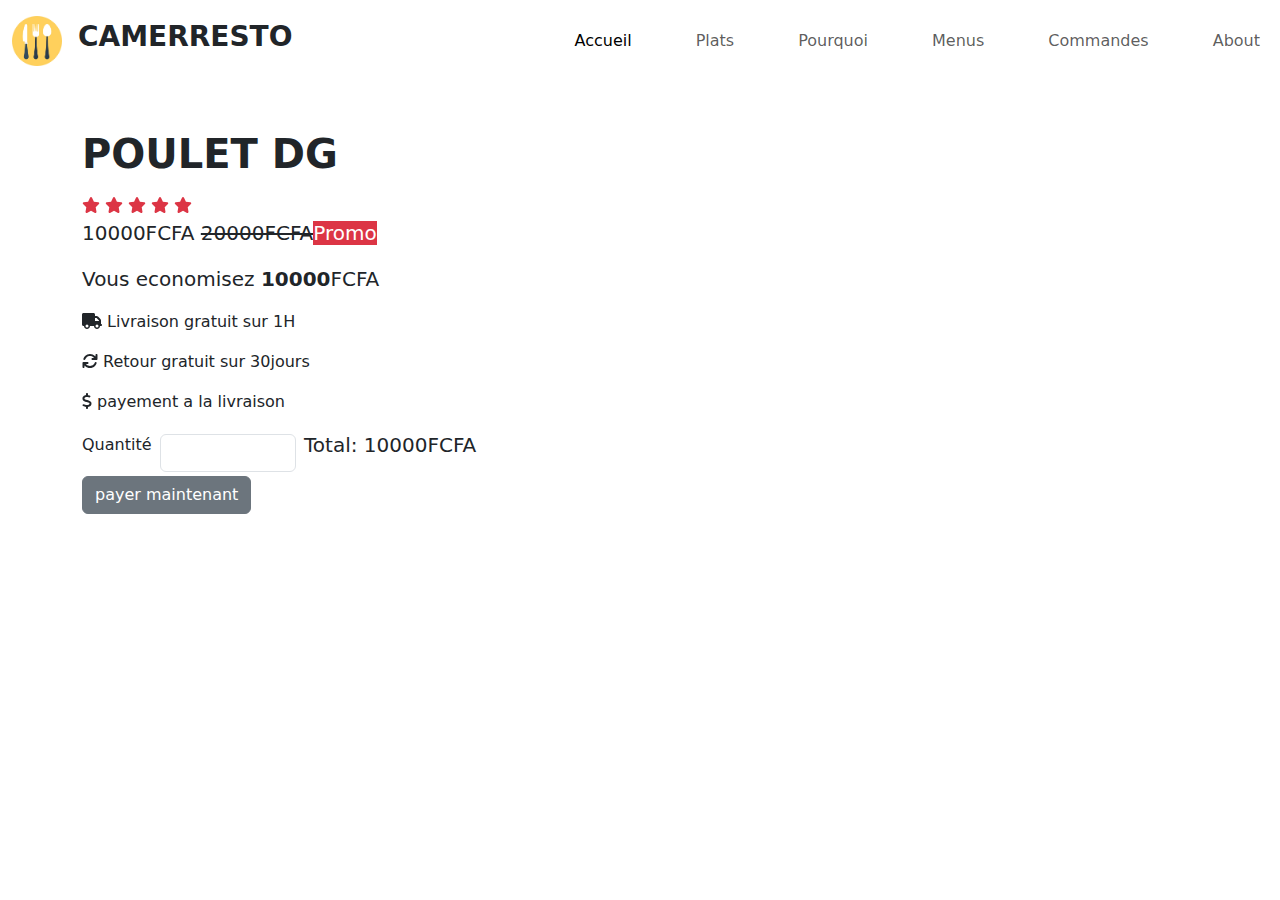
==== commande.html @ 1966eed4 "mon projet e-commerce" ====
<!DOCTYPE html>
<html lang="en">
<head>
    <meta charset="UTF-8">
    <meta name="viewport" content="width=device-width, initial-scale=1.0">
    <title>commande</title>
    <link rel="stylesheet" href="css/index.css">
    <link rel="stylesheet" href="css/bootstrap.min.css">
    <link rel="stylesheet" href="css/all.min.css">
</head>
<body>
    <section>
    <nav class="navbar navbar-expand-lg ">
        <div class="container-fluid">
          <a class="navbar-brand" href="#"><img src="image/logo-removebg-preview.png " width="50px" alt=""></a><p class="fs-3 fw-bold pt-2" >CAMERRESTO</p>
          <button class="navbar-toggler" type="button" data-bs-toggle="collapse" data-bs-target="#navbarNav" aria-controls="navbarNav" aria-expanded="false" aria-label="Toggle navigation">
            <span class="navbar-toggler-icon"></span>
          </button>
          <div class="collapse navbar-collapse" id="navbarNav">
            <ul class="navbar-nav gap-5">
              <li class="nav-item">
                <a class="nav-link active" aria-current="page" href="index.html">Accueil</a>
              </li>
              <li class="nav-item">
                <a class="nav-link" href="#">Plats</a>
              </li>
              <li class="nav-item">
                <a class="nav-link" href="#">Pourquoi</a>
              </li>
              <li class="nav-item">
                <a class="nav-link" href="#">Menus</a>
              </li>
              <li class="nav-item">
                <a class="nav-link" href="#">Commandes</a>
              </li>
              <li class="nav-item">
                <a class="nav-link" href="#">About</a>
              </li>
    
             

             
            </ul>
          </div>
        </div>
      </nav>
      <section>
    <div class="container">
        <div class="row pt-5">
            <div class="order"></div>
            <div class="col-lg-6 ">
                <p class="display-6 fw-bold"> POULET DG</p>
                <div class=" text-danger">  <i class="fa-solid fa-star"></i>
                    <i class="fa-solid fa-star"></i>
                    <i class="fa-solid fa-star"></i>
                    <i class="fa-solid fa-star"></i>
                    <i class="fa-solid fa-star"></i>
                  </div>
                 <p class="fs-5">10000FCFA <span class="fs-5 text-decoration-line-through">20000FCFA</span><span class="fs-5 bg-danger text-white">Promo</span>
                    <p class="fs-5">Vous economisez <span class="fw-bold">10000</span>FCFA</p>
                    <p class=""><i class="fa-solid fa-truck"></i> Livraison gratuit sur 1H</p>
                    <p class=""><i class="fa-solid fa-refresh"></i> Retour gratuit sur 30jours</p>
                    <p class=""><i class="fa-solid fa-dollar-sign"></i> payement a la livraison</p>
                    <div class="hstack gap-2">
                    <p>Quantité</p>
                    <input type="number" class="form-control w-25 " min="1" max="5">
                    <p class="fs-5">Total: <span>10000</span>FCFA </p>
                    
                </div>
        <button class="btn btn-secondary" data-bs-target="#exampleModalToggle2" data-bs-toggle="modal">payer maintenant</button>
               


              </div>
        </div>
    </div>
</section>
<div class="modal fade" id="exampleModalToggle" aria-hidden="true" aria-labelledby="exampleModalToggleLabel" tabindex="-1">
 
</div>
<div class="modal fade" id="exampleModalToggle2" aria-hidden="true" aria-labelledby="exampleModalToggleLabel2" tabindex="-1">
  <div class="modal-dialog modal-dialog-centered">
    <div class="modal-content">
      <div class="modal-header">
        <h1 class="modal-title fs-5" id="exampleModalToggleLabel2">Detail sur la carte</h1>
        <button type="button" class="btn-close" data-bs-dismiss="modal" aria-label="Close"></button>
      </div>
      <P class="fs-6 text-center">VOUS ALLEZ PAYER AU TOTAL:</P>

      <form class="row g-3 needs-validation novalidate">
        <div class="col-md-6">
          <input type="text" class="form-control" id="validationCustom01" placeholder="Entrer votre nom" required>
        </div>
        <div class="col-md-6">
          
          <input type="email" class="form-control" id="validationCustom02" value=""  placeholder="Entrer votre address">
          
        </div>
        <div class="col-md-6">
         
          <input type="number" class="form-control" id="validationCustom03" placeholder="Entrer votre télephone" required>
          
        </div>
        <div class="col-md-6">
         
          <select class="form-select" aria-label="Default select example" id="validationCustom04"required>
            <option selected>mode de payement</option>
            <option value="1">MTN money</option>
            <option value="2">Orange money</option>
            <option value="3">Paypall</option>
            </select>
          
        </div>
      </form>

    <div class="col-md-12 pt-2 text-center">
        <button class="btn btn-primary w-100" data-bs-target="#exampleModalToggle2" data-bs-toggle="modal" disabled >Payer</button>
      </div>
    </div>
  </div>
</div>



    <script src="js/index.js"></script>
    <script src="js/all.min.js"></script>
    <script src="js/bootstrap.bundle.min.js"></script>
</body>
</html>
---- css/index.css ----
*{
    margin: 0;
    padding: 0;
    box-sizing: border-box;
}


.navbar-collapse{
display: flex;
justify-content:flex-end;

} 
.spa{
    position: relative;
    top: -21px;
    left: -70px;
    background-color: red;
    padding:3px;
   
    text-align: center;
    color: white;
    border-radius: 10px;
    font-size: 15px;
}
.btn2{
    display: flex;
    justify-content: center;
    position: relative;
    left: 1rem;
}
 


.col{
    position: relative;
    top: -30px;
}
.btn3{
    display: flex;
    justify-content: center;
}
.image img{
  display: flex;
  justify-content: center;
 border-radius: 50%;
 height: 30rem;
}
.carousel-inner{
    height: 30rem;
   }
   .carousel-item img{
       filter: brightness(50%);
     }
     .carousel-caption{
        display: flex;
        justify-content: center;
       position:absolute;
       top: 140px;
     
     }


     @media screen and (max-width:400px){
        .carousel-item{
            height: auto;
     }
     .carousel-caption{
        position:relative;
        top: -15rem;
    
       
     
      }
    }
    
     @media screen and (max-width:900px){
        .carousel-item{
            height: auto;
        }

       
    }
    @media screen  and (max-width:400px){
        .carousel-caption{
          position:relative;
          top: 20rem;
          display: flex;
          justify-content: center;
          flex-direction: column;
       
        }
       }
   
       @media screen  and (max-width:400px){
        .carousel-indicators{
     
          display: flex;
          justify-content: center;
          position: relative;
          top: 11rem;
       
        }
    }
        
    @media screen  and (max-width:400px){
        .carousel-caption{
          position:relative;
          top: 20rem;
          display: flex;
          justify-content: center;
          flex-direction: column;
       
        }
      
       }
       @media screen  and (max-width:400px){
        .carousel-control-prev-icon ,  .carousel-control-next-icon {
          position:relative;
          top: -7rem;
         display: flex;
         justify-content: center;
 
        }  
        .navbar p{
            position: relative;
            left: -60px;
            top: 2px;
        }
        .para{
            display: flex;
            justify-content: center;
            position:absolute;
            top: 18rem;
            left: 30px;
        }
        .carda{
          gap: 20px;  
        }
        
        .card{
            display: flex;
            justify-content: center;
            position: absolute;
            top: -12rem;  
        }
        .page{
         
            position: relative;
            top: -9rem;

        }
       
    }

    @media screen  and (max-width:900px){
     .carousel-caption{
       position:absolute;
       top: 10rem;
       display: flex;
       justify-content: center;
    
     }
     .carda{
        gap: 20px; 
        display: inline-block; 
      }
    
     
    }
    a:hover{
        background-color: gray;
        border-radius: 5px;



    }
    #header {
      background:white;
      transition: all 0.5s;
      z-index: 997;
      height: 70px;
    }
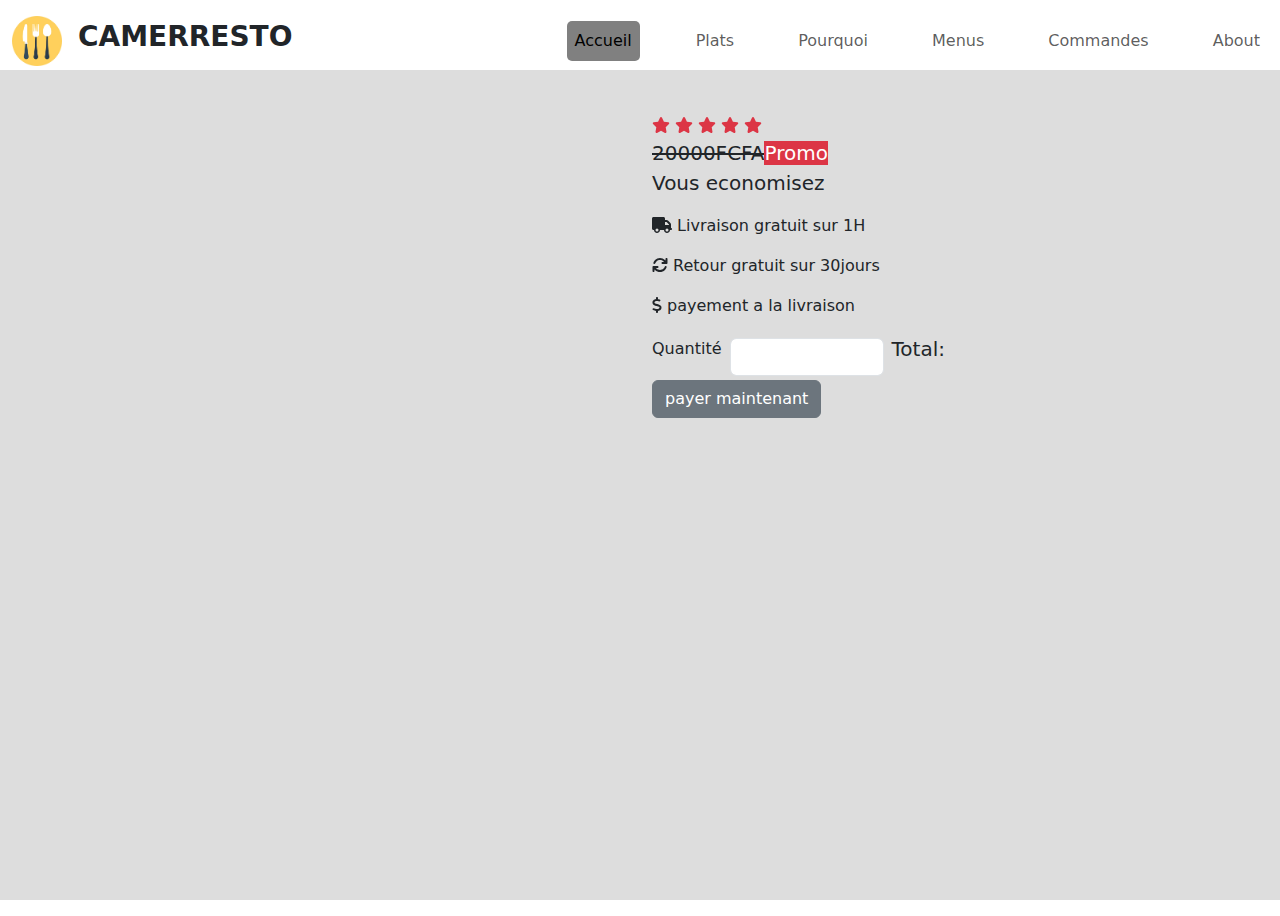
==== commit 79b472f6: "ajout responsive" ====
--- a/commande.html
+++ b/commande.html
@@ -9,11 +9,12 @@
     <link rel="stylesheet" href="css/all.min.css">
 </head>
 <body>
-    <section>
+    <section class="">
+      <header>
     <nav class="navbar navbar-expand-lg ">
         <div class="container-fluid">
           <a class="navbar-brand" href="#"><img src="image/logo-removebg-preview.png " width="50px" alt=""></a><p class="fs-3 fw-bold pt-2" >CAMERRESTO</p>
-          <button class="navbar-toggler" type="button" data-bs-toggle="collapse" data-bs-target="#navbarNav" aria-controls="navbarNav" aria-expanded="false" aria-label="Toggle navigation">
+          <button class="navbar-toggler"type="button" data-bs-toggle="offcanvas" data-bs-target="#offcanvasScrolling" aria-controls="offcanvasScrolling">
             <span class="navbar-toggler-icon"></span>
           </button>
           <div class="collapse navbar-collapse" id="navbarNav">
@@ -36,38 +37,37 @@
               <li class="nav-item">
                 <a class="nav-link" href="#">About</a>
               </li>
-    
-             
-
-             
             </ul>
           </div>
         </div>
       </nav>
+    </header>
       <section>
-    <div class="container">
+    <div class="container-fluid HamBurger">
         <div class="row pt-5">
-            <div class="order"></div>
+          
+            <div class=" col-lg-6">
+              <img id="imageProduit" src=""  class="card-img-top" alt="">
+            </div>
             <div class="col-lg-6 ">
-                <p class="display-6 fw-bold"> POULET DG</p>
+                <p class="display-6 titreProduit fw-bold"></p>
                 <div class=" text-danger">  <i class="fa-solid fa-star"></i>
                     <i class="fa-solid fa-star"></i>
                     <i class="fa-solid fa-star"></i>
                     <i class="fa-solid fa-star"></i>
                     <i class="fa-solid fa-star"></i>
                   </div>
-                 <p class="fs-5">10000FCFA <span class="fs-5 text-decoration-line-through">20000FCFA</span><span class="fs-5 bg-danger text-white">Promo</span>
-                    <p class="fs-5">Vous economisez <span class="fw-bold">10000</span>FCFA</p>
+                 <span class="fs-5 price promo-price"></span><span class="fs-5 text-decoration-line-through">20000FCFA</span><span class="fs-5 bg-danger text-white">Promo</span>
+                    <p class="fs-5 price">Vous economisez <span class="fw-bold Total "></span></p>
                     <p class=""><i class="fa-solid fa-truck"></i> Livraison gratuit sur 1H</p>
                     <p class=""><i class="fa-solid fa-refresh"></i> Retour gratuit sur 30jours</p>
                     <p class=""><i class="fa-solid fa-dollar-sign"></i> payement a la livraison</p>
                     <div class="hstack gap-2">
                     <p>Quantité</p>
-                    <input type="number" class="form-control w-25 " min="1" max="5">
-                    <p class="fs-5">Total: <span>10000</span>FCFA </p>
-                    
+                    <input type="number" id="input1" class="form-control quantity-input w-25 " min="1" max="5">
+                    <p class="fs-5  ">Total: <span class="Total2 price fw-bold"></span></p>
                 </div>
-        <button class="btn btn-secondary" data-bs-target="#exampleModalToggle2" data-bs-toggle="modal">payer maintenant</button>
+        <button class="btn btn-secondary btna" id="commande-click" data-bs-target="#exampleModalToggle2" data-bs-toggle="modal">payer maintenant</button>
                
 
 
@@ -82,28 +82,28 @@
   <div class="modal-dialog modal-dialog-centered">
     <div class="modal-content">
       <div class="modal-header">
-        <h1 class="modal-title fs-5" id="exampleModalToggleLabel2">Detail sur la carte</h1>
+        <h1 class="modal-title fs-5 " id="exampleModalToggleLabel2" >Detail sur la carte</h1>
         <button type="button" class="btn-close" data-bs-dismiss="modal" aria-label="Close"></button>
       </div>
-      <P class="fs-6 text-center">VOUS ALLEZ PAYER AU TOTAL:</P>
+      <P class="fs-6 text-center Total3"></P>
 
-      <form class="row g-3 needs-validation novalidate">
+      <form class="row g-3 needs-validation novalidate" id="myForm">
         <div class="col-md-6">
-          <input type="text" class="form-control" id="validationCustom01" placeholder="Entrer votre nom" required>
+          <input type="text" class="form-control input-commande-name" id="validationCustom01" placeholder="Entrer votre nom" required>
         </div>
         <div class="col-md-6">
           
-          <input type="email" class="form-control" id="validationCustom02" value=""  placeholder="Entrer votre address">
+          <input type="email" class="form-control input-commande" id="validationCustom02" value=""  placeholder="Entrer votre address">
           
         </div>
         <div class="col-md-6">
          
-          <input type="number" class="form-control" id="validationCustom03" placeholder="Entrer votre télephone" required>
+          <input type="number" class="form-control input-commande" id="validationCustom03" placeholder="Entrer votre télephone" required>
           
         </div>
         <div class="col-md-6">
          
-          <select class="form-select" aria-label="Default select example" id="validationCustom04"required>
+          <select class="form-select input-commande-second" aria-label="Default select example" id="validationCustom04"required>
             <option selected>mode de payement</option>
             <option value="1">MTN money</option>
             <option value="2">Orange money</option>
@@ -111,18 +111,79 @@
             </select>
           
         </div>
-      </form>
 
     <div class="col-md-12 pt-2 text-center">
-        <button class="btn btn-primary w-100" data-bs-target="#exampleModalToggle2" data-bs-toggle="modal" disabled >Payer</button>
+        <button class="btn btn-primary w-100" id="submit-commande" data-bs-toggle="modal" data-bs-target="#exampleModal" data-bs-whatever="@fat">Payer</button>
       </div>
+    </div>
+  </form>
+  </div>
+</div>
+
+<div class="modal fade" id="exampleModal" tabindex="-1" aria-labelledby="exampleModalLabel" aria-hidden="true">
+  <div class="modal-dialog">
+    <div class="modal-content">
+      <div class="modal-header">
+        <h1 class="modal-title" id="exampleModalLabel"></h1>
+        <button type="button" class="btn-close" data-bs-dismiss="modal" aria-label="Close"></button>
+      </div>
+      <div class="modal-body">
+        <form>
+          <div class="mb-3">
+            <p  class="display-6 text-center">MERCI D'AVOIR PASSER LA COMMANDE SUR CAMERRESTO</p>
+          
+          </div>
+      
+        </form>
+      </div>
+  
     </div>
   </div>
 </div>
 
 
+<div class="offcanvas offcanvas-start" data-bs-scroll="true" data-bs-backdrop="false" tabindex="-1" id="offcanvasScrolling" aria-labelledby="offcanvasScrollingLabel">
+  <div class="offcanvas-header">
+    <h5 class="offcanvas-title" id="offcanvasScrollingLabel"></h5>
+    <button type="button" class="btn-close" data-bs-dismiss="offcanvas" aria-label="Close"></button>
+  </div>
+  <div class="offcanvas-body">
+    <p class="text-center"  >
+      
+            <ul class="navbar-nav gap-3">
+              <li class="nav-item">
+                <a class="nav-link active  "id="bar" aria-current="page" href="#">Accueil</a>
+              </li>
+              <li class="nav-item">
+                <a class="nav-link  " href="#plats">Plats</a>
+              </li>
+              <li class="nav-item">
+                <a class="nav-link  " href="#Pourquoi">Pourquoi</a>
+              </li>
+              <li class="nav-item">
+                <a class="nav-link  " href="#Menus">Menus</a>
+              </li>
+              <li class="nav-item">
+                <a class="nav-link  " href="commande.html">Commandes</a>
+              </li>
+              <li class="nav-item ">
+                <a class="nav-link  " href="#Apropos">About</a>
+              </li>
+            </ul>
+          </div>
+        </div>
+      </nav>
 
-    <script src="js/index.js"></script>
+    </p>
+  </div>
+</div>
+</div>
+</nav>
+</header>
+
+
+  <script src="js/jquery-3.7.1.min.js"></script>
+  <script src="js/index.js"></script>
     <script src="js/all.min.js"></script>
     <script src="js/bootstrap.bundle.min.js"></script>
 </body>
--- a/css/index.css
+++ b/css/index.css
@@ -1,184 +1,331 @@
-*{
-    margin: 0;
-    padding: 0;
-    box-sizing: border-box;
-}
-
-
-.navbar-collapse{
+* {
+  margin: 0;
+  padding: 0;
+  box-sizing: border-box;
+}
+
+.navbar-collapse {
+  display: flex;
+  justify-content: flex-end;
+}
+.spa1 {
+  display: flex;
+  justify-content: center;
+  position: relative;
+  top: -40px;
+  left: 77px;
+  width: 20px;
+  height: 20px;
+  align-items: center;
+  background-color: red;
+  border-radius: 50%;
+
+  text-align: center;
+  color: white;
+
+  font-size: 15px;
+}
+.btn2 {
+  display: flex;
+  justify-content: center;
+  position: relative;
+  left: 1rem;
+}
+
+.col {
+  position: relative;
+  top: -30px;
+}
+.btn3 {
+  display: flex;
+  justify-content: center;
+}
+.image img {
+  display: flex;
+  justify-content: center;
+  border-radius: 50%;
+  height: 30rem;
+}
+.carousel-inner {
+  height: 30rem;
+}
+.carousel-item img {
+  filter: brightness(50%);
+}
+.carousel-caption {
+  display: flex;
+  justify-content: center;
+  position: absolute;
+  top: 140px;
+}
+
+@media screen and (max-width: 400px) {
+  .carousel-item {
+    height: auto;
+  }
+  .carousel-caption {
+    position: relative;
+    top: -15rem;
+  }
+
+}
+
+@media screen and (max-width: 400px) {
+  .image{
+    display: none;
+  }
+  .para4{
+    text-align: center;
+  }
+  .para5{
+    padding-top: 30px;
+  }
+ 
+}
+
+
+@media screen and (max-width: 900px) {
+  .carousel-item {
+    height: auto;
+  }
+}
+@media screen and (max-width: 400px) {
+  .carousel-caption {
+    position: relative;
+    top: 20rem;
+    display: flex;
+    justify-content: center;
+    flex-direction: column;
+  }
+.para6{
+  position: relative;
+  top: -200px;
+}
+.update{
+  position: relative;
+  top: -120px;
+}
+#Apropos{
+  position: relative;
+  top: -100px;
+}
+.mb-3{
+  position: relative;
+  top: -100px;
+}
+.overflow-hidden{
+  position: relative;
+  top: -80px;
+  gap: 20px;
+}
+
+}
+
+@media screen and (max-width: 400px) {
+  .carousel-indicators {
+    display: flex;
+    justify-content: center;
+    position: relative;
+    top: 11rem;
+  }
+  a:hover,
+a.active {
+  background-color: gray;
+  border-radius: 5px;
+  width: 30%;
+  text-align: center;
+}
+}
+
+@media screen and (max-width: 400px) {
+  .carousel-caption {
+    position: relative;
+    top: 20rem;
+    display: flex;
+    justify-content: center;
+    flex-direction: column;
+  }
+
+
+   
+}
+@media screen and (max-width: 400px) {
+  .carousel-control-prev-icon,
+  .carousel-control-next-icon {
+    position: relative;
+    top: -7rem;
+    display: flex;
+    justify-content: center;
+  }
+
+  .para {
+    display: flex;
+    justify-content: center;
+    position: absolute;
+    top: 18rem;
+    left: 30px;
+  }
+
+  .card {
+    display: flex;
+    justify-content: center;
+    position: absolute;
+    top: -12rem;
+  }
+  .page {
+    position: relative;
+    top: -9rem;
+  }
+ 
+}
+
+@media screen and (max-width: 900px) {
+  .carousel-caption {
+    position: absolute;
+    top: 10rem;
+    display: flex;
+    justify-content: center;
+  }
+
+  .over {
+    display: inline-block;
+    background-color:white;
+    position: fixed;
+    width: 100%;
+    transition: all 0.5s;
+    z-index: 100;
+    height: 70px;
+    top: 30rem;
+    
+   }
+}
+
+@media screen and (max-width: 900px) {
+  .navbar p {
+    position: relative;
+    top: 10px;
+    left: -50px;
+  }
+}
+
+@media screen and (max-width: 900px) {
+ .card{
+display: grid;
+grid-template-columns: repeat(3.1 ,1fr);
+ }
+
+}
+
+@media screen and (max-width: 900px) {
+  header {
+    position: fixed;
+    width: 100%;
+    transition: all 0.5s;
+    z-index: 100;
+    height: 70px;
+  }
+ }
+
+
+a:hover,
+a.active {
+  background-color: gray;
+  border-radius: 5px;
+}
+header {
+  position: fixed;
+  width: 100%;
+  background: white;
+  transition: all 0.5s;
+  z-index: 100;
+  height: 70px;
+}
+
+.card-img-top {
+  cursor: pointer;
+}
+body {
+  background-color: gray;
+}
+
+.color {
+  position: absolute;
+}
+.body {
+  background: #e5e7eb;
+}
+.icon {
+  position: relative;
+  cursor: pointer;
+}
+.icon i {
+  display: flex;
+  justify-content: center;
+}
+.btninput {
+  -webkit-appearance: none;
+  background-color: white;
+}
+.form{
+  width: 100%;
+  background-color: #ddd;
+  border-radius: 10px;
+}
+.HamBurger{
+background-color: #ddd;
+width: 100%;
+height: 100vh;
+padding-top: 50px;
+
+}
+@media(max-width:400px) {
+  .over {
+    display: flex;
+    justify-content: flex-end;
+    align-items: center;
+   }
+ 
+}
+@media(max-width:900px) {
+  .over {
+    display: flex;
+    justify-content: flex-end;
+    align-items: center;
+    width: 100%;
+    height: 70px;
+   }
+ 
+}
+
+.over {
 display: flex;
-justify-content:flex-end;
-
-} 
-.spa{
-    position: relative;
-    top: -21px;
-    left: -70px;
-    background-color: red;
-    padding:3px;
-   
-    text-align: center;
-    color: white;
-    border-radius: 10px;
-    font-size: 15px;
-}
-.btn2{
-    display: flex;
-    justify-content: center;
-    position: relative;
-    left: 1rem;
-}
- 
-
-
-.col{
-    position: relative;
-    top: -30px;
-}
-.btn3{
-    display: flex;
-    justify-content: center;
-}
-.image img{
-  display: flex;
-  justify-content: center;
- border-radius: 50%;
- height: 30rem;
-}
-.carousel-inner{
-    height: 30rem;
-   }
-   .carousel-item img{
-       filter: brightness(50%);
-     }
-     .carousel-caption{
-        display: flex;
-        justify-content: center;
-       position:absolute;
-       top: 140px;
-     
-     }
-
-
-     @media screen and (max-width:400px){
-        .carousel-item{
-            height: auto;
-     }
-     .carousel-caption{
-        position:relative;
-        top: -15rem;
-    
-       
-     
-      }
-    }
-    
-     @media screen and (max-width:900px){
-        .carousel-item{
-            height: auto;
-        }
-
-       
-    }
-    @media screen  and (max-width:400px){
-        .carousel-caption{
-          position:relative;
-          top: 20rem;
-          display: flex;
-          justify-content: center;
-          flex-direction: column;
-       
-        }
-       }
-   
-       @media screen  and (max-width:400px){
-        .carousel-indicators{
-     
-          display: flex;
-          justify-content: center;
-          position: relative;
-          top: 11rem;
-       
-        }
-    }
-        
-    @media screen  and (max-width:400px){
-        .carousel-caption{
-          position:relative;
-          top: 20rem;
-          display: flex;
-          justify-content: center;
-          flex-direction: column;
-       
-        }
-      
-       }
-       @media screen  and (max-width:400px){
-        .carousel-control-prev-icon ,  .carousel-control-next-icon {
-          position:relative;
-          top: -7rem;
-         display: flex;
-         justify-content: center;
- 
-        }  
-        .navbar p{
-            position: relative;
-            left: -60px;
-            top: 2px;
-        }
-        .para{
-            display: flex;
-            justify-content: center;
-            position:absolute;
-            top: 18rem;
-            left: 30px;
-        }
-        .carda{
-          gap: 20px;  
-        }
-        
-        .card{
-            display: flex;
-            justify-content: center;
-            position: absolute;
-            top: -12rem;  
-        }
-        .page{
-         
-            position: relative;
-            top: -9rem;
-
-        }
-       
-    }
-
-    @media screen  and (max-width:900px){
-     .carousel-caption{
-       position:absolute;
-       top: 10rem;
-       display: flex;
-       justify-content: center;
-    
-     }
-     .carda{
-        gap: 20px; 
-        display: inline-block; 
-      }
-    
-     
-    }
-    a:hover{
-        background-color: gray;
-        border-radius: 5px;
-
-
-
-    }
-    #header {
-      background:white;
-      transition: all 0.5s;
-      z-index: 997;
-      height: 70px;
-    }
-    
-     + background-color:white;
+ position: fixed;
+ width: 100%;
+ transition: all 0.5s;
+ z-index: 100;
+ height: 70px;
+ top: 43rem;
+ 
+}
+.base{
+  display: flex;
+  justify-content: flex-end;
+  align-items: center;
+  position: relative;
+  top: 9px;
+}
+.spa2{
+  display: flex;
+  justify-content: center;
+  position: relative;
+  top: -20px;
+  left: -77px;
+  width: 20px;
+  height: 20px;
+  align-items: center;
+  background-color: red;
+  border-radius: 50%;
+  text-align: center;
+  color: white;
+}